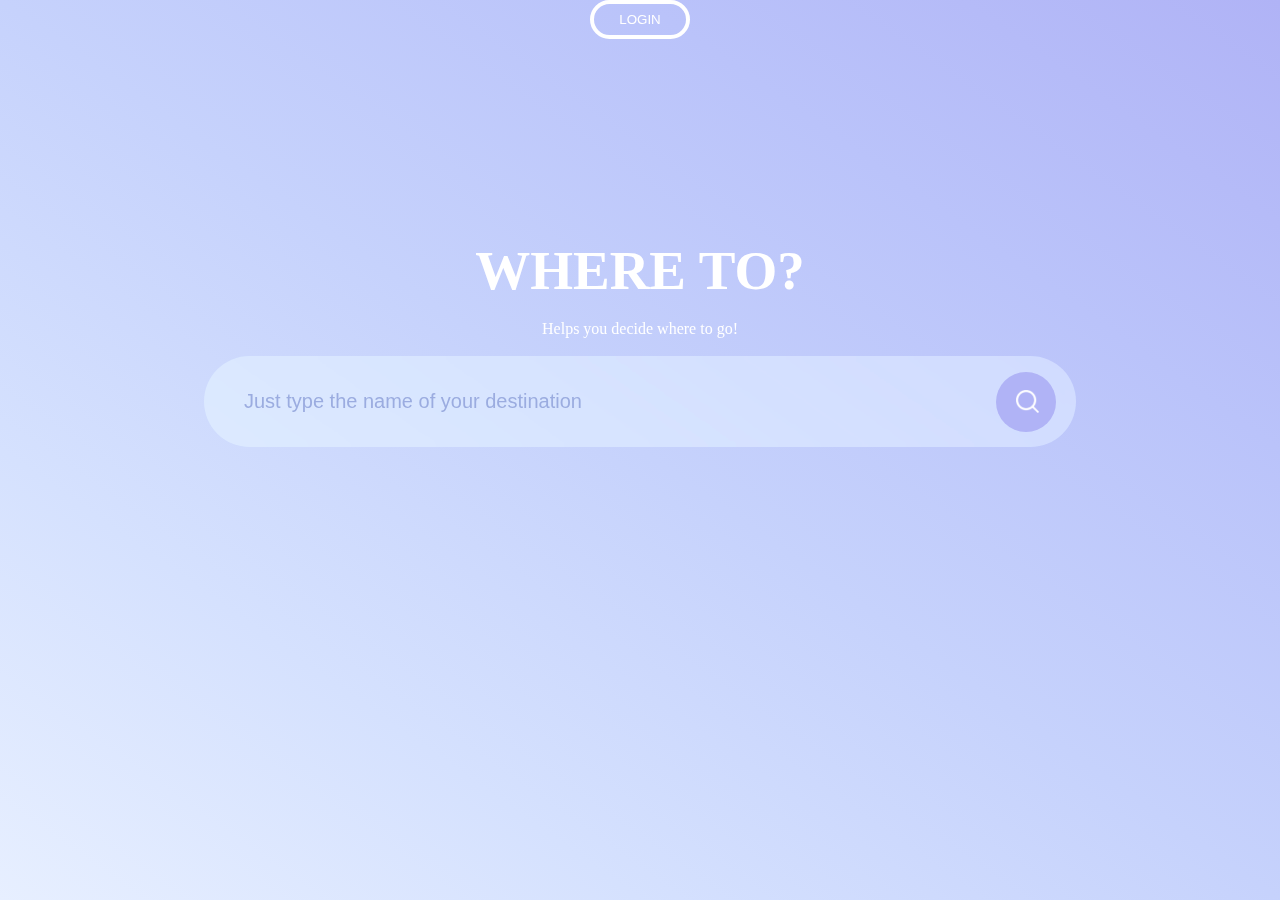
==== templates/index.html @ abcb068d "Initial Commit" ====
<!DOCTYPE html>
<html lang="en">
<head>
    <meta charset="UTF-8">
    <meta http-equiv="X-UA-Compatible" content="IE=edge">
    <meta name="viewport" content="width=device-width, initial-scale=1.0">
    <link rel="stylesheet" href="/static/css/styles.css">
    <link rel="stylesheet" href="https://cdn.jsdelivr.net/npm/bootstrap@5.1.3/dist/css/bootstrap.min.css"
        integrity="sha384-1BmE4kWBq78iYhFldvKuhfTAU6auU8tT94WrHftjDbrCEXSU1oBoqyl2QvZ6jIW3" crossorigin="anonymous">
    <title>Where To? </title>
</head>
<body>
    <section class="header">
        <div class="container">
            <button type="button" class="login-btn">LOGIN</button>
        </div>
        <h1>WHERE TO?</h1>
        <p>Helps you decide where to go!</p>
        <div class="container">
        <form action="/details" class="searchbar" method="POST">
            
            <input type="text" placeholder="Just type the name of your destination" name="place" id="place">
            <button type="submit"><img src="/static/img/search.png" alt=""></button>
        </form>
            
       </div>
        

    </section>

    <script>
        const findMyState = () => {

            const success = (position) => {
                console.log(position);
                const latitude = position.coords.latitude;
                const longitude = position.coords.longitude;

                const geolocationAPI = `https://api.bigdatacloud.net/data/reverse-geo-code-client?latitude=${latitude}&longitude=${longitude}&localityLanguage=en`

                fetch(geolocationAPI)
                .then(res => res.json())
                .then(data=>{
                    console.log(data)
                })
            }
            const error = () => {
                console.log("Didn't allow")
            }
            navigator.geolocation.getCurrentPosition(success, error);

        }

        document.querySelector('.btn').addEventListener('click', findMyState);
    </script>
</body>
</html>
---- static/css/styles.css ----
*{
    margin:0;
    padding:0;
}

.header{
    height: 100vh;
    width: 100%;
    background-image: linear-gradient(to right top, #e7efff, #d5e1fe, #c6d2fc, #bac3fa, #b0b3f6);
    background-size: cover;
    background-position: center;
    background-attachment: fixed;
    text-align: center;
    color: #fff;

}
.container{
    display: flex;
    align-items: center;
    justify-content: center;

} 
.login-btn{
    width:100px;
    padding: 8px 0;
    outline:none !important;
    border: 4px solid #fff;
    border-radius: 50px;
    background:transparent;
    color: #fff;
    float: right;
}
.header h1{
    padding-top:200px;
    padding-bottom:0;
    font-size:55px;
}
.header p{
    margin:18px 0;
}

.input-group{
    width:90%;
    max-width: 500px;
    border-radius: 25px;
    background: #c2e1ea;
    margin: auto;
    padding: 2px;
}
.form-control{
    border: 0 !important;
    border-radius: 30px 0 0 30px !important;
    margin:2px;
    box-shadow: none !important;
}
.searchbar{
    width: 65%;
    height: auto;
    background: rgba(255, 255, 255, 0.4);
    border-radius: 60px;
    display: flex;
    align-items: center;
    justify-content: center;
    padding: 10px 20px;
    backdrop-filter: blur(4px) saturate(180%);
}
.searchbar input{
    background: transparent;
    flex:1;
    border: 0 !important;
    outline: none !important;
    padding: 24px 20px;
    font-size: 20px;
}

::placeholder{
    color: rgb(155, 172, 224)
}

.searchbar button img{
    width:25px;
}
.searchbar button{
    border:0 !important;
    border-radius: 50%;
    width: 60px;
    height: 60px;
    cursor: pointer;
    background: #b0b3f6;

}
/* .input-group-text{
    width: 100px;
    border:0 !important;
    color: #fff !important;
    padding: 0 25px !important;
    border-radius: 30px !important;
    box-shadow: none !important;

} */
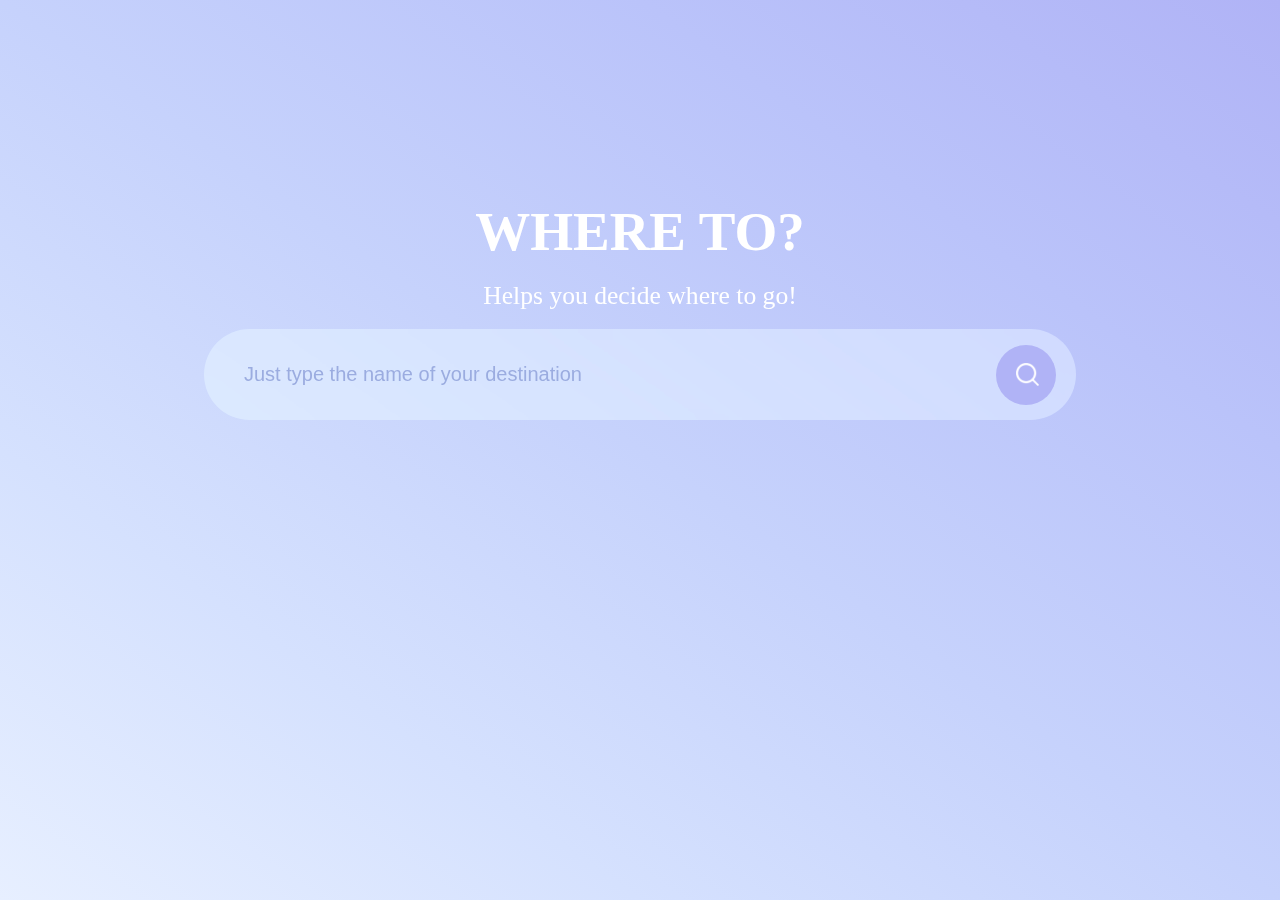
==== commit d072d922: "Final Commit" ====
--- a/templates/index.html
+++ b/templates/index.html
@@ -11,11 +11,8 @@
 </head>
 <body>
     <section class="header">
-        <div class="container">
-            <button type="button" class="login-btn">LOGIN</button>
-        </div>
         <h1>WHERE TO?</h1>
-        <p>Helps you decide where to go!</p>
+        <p style="font-size:1.6rem;">Helps you decide where to go!</p>
         <div class="container">
         <form action="/details" class="searchbar" method="POST">
             
--- a/static/css/styles.css
+++ b/static/css/styles.css
@@ -2,7 +2,12 @@
     margin:0;
     padding:0;
 }
-
+body{
+    background-image: linear-gradient(to right top, #e7efff, #d5e1fe, #c6d2fc, #bac3fa, #b0b3f6);
+        background-size: cover;
+        background-position: center;
+        background-attachment: fixed;
+}
 .header{
     height: 100vh;
     width: 100%;
